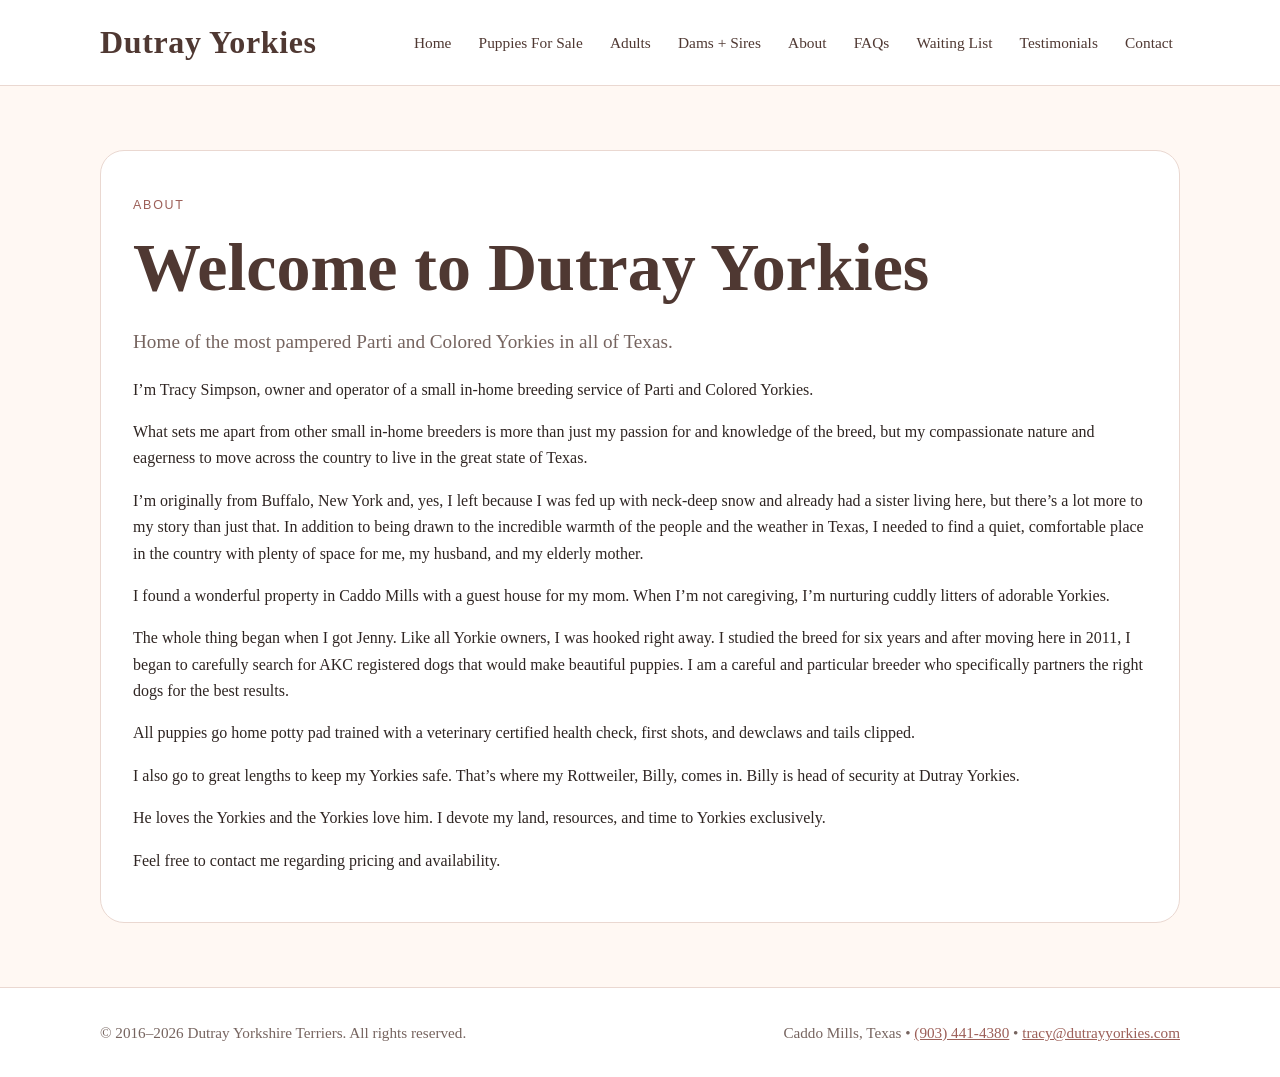
==== about.html @ 0294b786 "Initial project structure" ====
<!doctype html><html lang="en"><head><meta charset="utf-8"><meta name="viewport" content="width=device-width, initial-scale=1"><title>About Dutray Yorkies</title><meta name="description" content="Learn about Tracy Simpson and Dutray Yorkies, a small in-home Parti and Colored Yorkie breeder in Caddo Mills, Texas."><link rel="stylesheet" href="/css/styles.css"></head><body><header class="site-header"><div class="container header-inner"><a class="logo" href="/">Dutray Yorkies</a><nav class="nav"><a href="/index.html">Home</a><a href="/puppies.html">Puppies For Sale</a><a href="/adults.html">Adults</a><a href="/dams-sires.html">Dams + Sires</a><a href="/about.html">About</a><a href="/faqs.html">FAQs</a><a href="/waiting-list.html">Waiting List</a><a href="/testimonials.html">Testimonials</a><a href="/contact.html">Contact</a></nav></div></header><main><section class="section"><div class="container content"><p class="eyebrow">About</p><h1>Welcome to Dutray Yorkies</h1><p class="lead">Home of the most pampered Parti and Colored Yorkies in all of Texas.</p><p>I’m Tracy Simpson, owner and operator of a small in-home breeding service of Parti and Colored Yorkies.</p><p>What sets me apart from other small in-home breeders is more than just my passion for and knowledge of the breed, but my compassionate nature and eagerness to move across the country to live in the great state of Texas.</p><p>I’m originally from Buffalo, New York and, yes, I left because I was fed up with neck-deep snow and already had a sister living here, but there’s a lot more to my story than just that. In addition to being drawn to the incredible warmth of the people and the weather in Texas, I needed to find a quiet, comfortable place in the country with plenty of space for me, my husband, and my elderly mother.</p><p>I found a wonderful property in Caddo Mills with a guest house for my mom. When I’m not caregiving, I’m nurturing cuddly litters of adorable Yorkies.</p><p>The whole thing began when I got Jenny. Like all Yorkie owners, I was hooked right away. I studied the breed for six years and after moving here in 2011, I began to carefully search for AKC registered dogs that would make beautiful puppies. I am a careful and particular breeder who specifically partners the right dogs for the best results.</p><p>All puppies go home potty pad trained with a veterinary certified health check, first shots, and dewclaws and tails clipped.</p><p>I also go to great lengths to keep my Yorkies safe. That’s where my Rottweiler, Billy, comes in. Billy is head of security at Dutray Yorkies.</p><p>He loves the Yorkies and the Yorkies love him. I devote my land, resources, and time to Yorkies exclusively.</p><p>Feel free to contact me regarding pricing and availability.</p></div></section></main><footer class="footer"><div class="container footer-inner"><span>© 2016–2026 Dutray Yorkshire Terriers. All rights reserved.</span><span>Caddo Mills, Texas • <a href="tel:19034414380">(903) 441-4380</a> • <a href="mailto:tracy@dutrayyorkies.com">tracy@dutrayyorkies.com</a></span></div></footer><script src="/js/main.js"></script></body></html>
---- css/styles.css ----
:root {
  --cream: #fff8f3;
  --rose: #d9a7a0;
  --rose-dark: #9c5f58;
  --brown: #4f3832;
  --ink: #2f2522;
  --muted: #76645f;
  --card: #ffffff;
  --line: #ead8d1;
}
* { box-sizing: border-box; }
body { margin: 0; font-family: Georgia, 'Times New Roman', serif; color: var(--ink); background: var(--cream); line-height: 1.65; }
a { color: var(--rose-dark); }
.container { width: min(1080px, 92%); margin: 0 auto; }
.site-header { background: #fff; border-bottom: 1px solid var(--line); position: sticky; top: 0; z-index: 10; }
.header-inner { display: flex; align-items: center; justify-content: space-between; gap: 1rem; padding: 1rem 0; }
.logo { text-decoration: none; color: var(--brown); font-weight: 700; font-size: clamp(1.35rem, 3vw, 2rem); letter-spacing: .02em; }
.nav { display: flex; gap: .8rem; flex-wrap: wrap; justify-content: flex-end; }
.nav a { text-decoration: none; color: var(--brown); font-size: .96rem; padding: .3rem .45rem; border-radius: 999px; }
.nav a:hover, .nav a.active { background: var(--cream); color: var(--rose-dark); }
.hero { padding: 5rem 0 4rem; background: linear-gradient(135deg, #fff 0%, #fff3ef 100%); border-bottom: 1px solid var(--line); }
.hero-grid { display: grid; grid-template-columns: 1.2fr .8fr; gap: 2rem; align-items: center; }
.eyebrow { color: var(--rose-dark); text-transform: uppercase; letter-spacing: .14em; font-size: .78rem; font-family: Arial, sans-serif; }
h1, h2, h3 { color: var(--brown); line-height: 1.15; }
h1 { font-size: clamp(2.2rem, 6vw, 4.25rem); margin: .35rem 0 1rem; }
h2 { font-size: clamp(1.7rem, 4vw, 2.55rem); margin-top: 0; }
.lead { font-size: 1.2rem; color: var(--muted); max-width: 70ch; }
.button { display: inline-block; background: var(--rose-dark); color: #fff; padding: .85rem 1.1rem; border-radius: 999px; text-decoration: none; border: 0; cursor: pointer; font-family: Arial, sans-serif; }
.button.secondary { background: transparent; color: var(--rose-dark); border: 1px solid var(--rose-dark); }
.actions { display: flex; gap: .8rem; flex-wrap: wrap; margin-top: 1.5rem; }
.placeholder-photo { min-height: 320px; border: 2px dashed var(--rose); border-radius: 24px; display: grid; place-items: center; color: var(--muted); background: #fff; padding: 1.5rem; text-align: center; }
.section { padding: 4rem 0; }
.cards { display: grid; grid-template-columns: repeat(auto-fit, minmax(240px, 1fr)); gap: 1.2rem; }
.card { background: var(--card); border: 1px solid var(--line); border-radius: 20px; padding: 1.25rem; box-shadow: 0 10px 30px rgba(79,56,50,.06); }
.puppy-grid { display: grid; grid-template-columns: repeat(auto-fit, minmax(260px, 1fr)); gap: 1.25rem; }
.puppy-card img { width: 100%; aspect-ratio: 4/3; object-fit: cover; border-radius: 16px; background: #f4e7e2; }
.status { display: inline-block; padding: .2rem .6rem; border-radius: 999px; background: #f3e0dc; color: var(--rose-dark); font-family: Arial, sans-serif; font-size: .8rem; font-weight: 700; }
.status.sold { background: #eee; color: #555; }
.content { background: #fff; border: 1px solid var(--line); border-radius: 24px; padding: clamp(1.25rem, 3vw, 2rem); }
.content ul { padding-left: 1.2rem; }
.form { display: grid; gap: 1rem; max-width: 760px; }
label { font-weight: 700; color: var(--brown); }
input, textarea, select { width: 100%; padding: .9rem 1rem; border: 1px solid var(--line); border-radius: 12px; font: inherit; background: #fff; }
textarea { min-height: 160px; }
.two-col { display: grid; grid-template-columns: 1fr 1fr; gap: 1rem; }
.footer { border-top: 1px solid var(--line); padding: 2rem 0; background: #fff; color: var(--muted); font-size: .95rem; }
.footer-inner { display: flex; justify-content: space-between; gap: 1rem; flex-wrap: wrap; }
@media (max-width: 760px) { .hero-grid, .two-col { grid-template-columns: 1fr; } .header-inner { align-items: flex-start; flex-direction: column; } .nav { justify-content: flex-start; } }
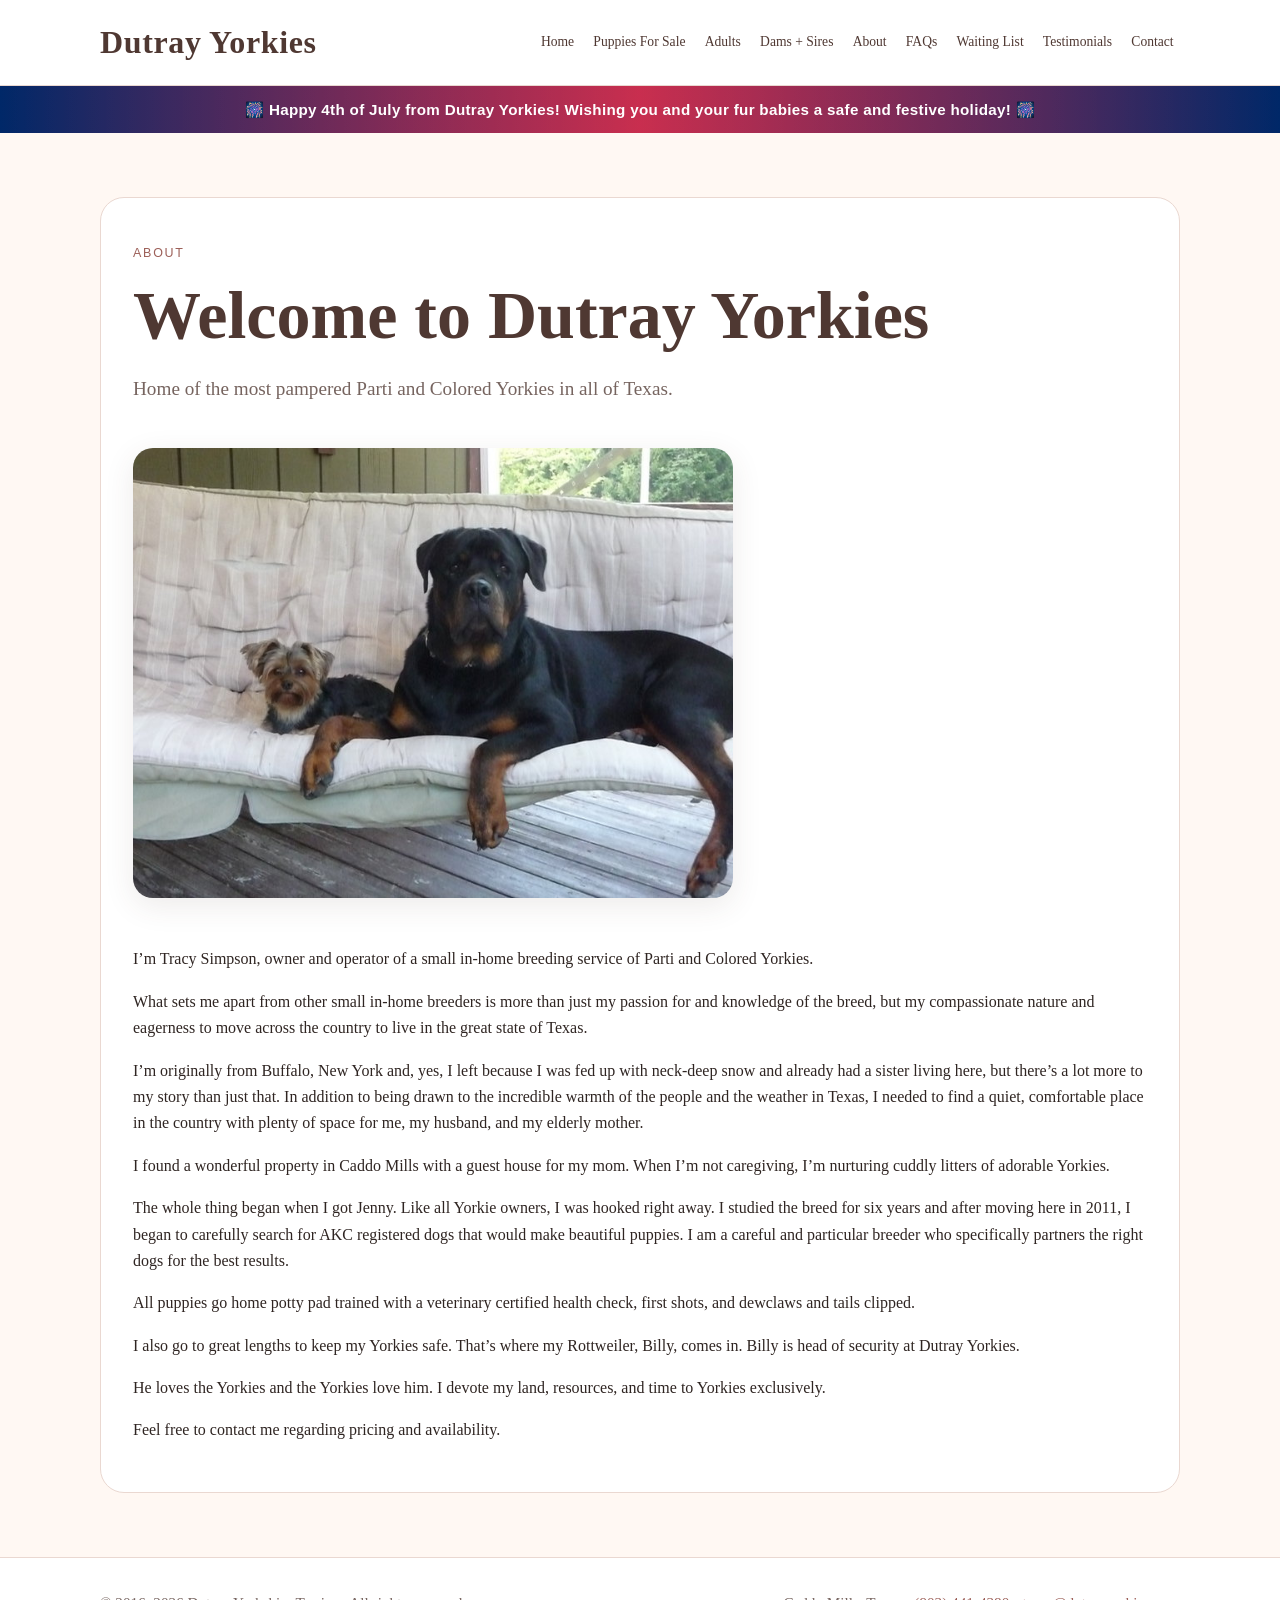
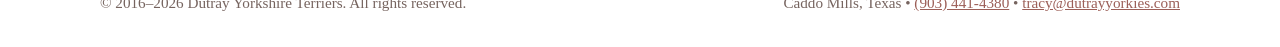
==== commit a63517d9: "Updated to allow for adding videos." ====
--- a/about.html
+++ b/about.html
@@ -1 +1 @@
-<!doctype html><html lang="en"><head><meta charset="utf-8"><meta name="viewport" content="width=device-width, initial-scale=1"><title>About Dutray Yorkies</title><meta name="description" content="Learn about Tracy Simpson and Dutray Yorkies, a small in-home Parti and Colored Yorkie breeder in Caddo Mills, Texas."><link rel="stylesheet" href="/css/styles.css"></head><body><header class="site-header"><div class="container header-inner"><a class="logo" href="/">Dutray Yorkies</a><nav class="nav"><a href="/index.html">Home</a><a href="/puppies.html">Puppies For Sale</a><a href="/adults.html">Adults</a><a href="/dams-sires.html">Dams + Sires</a><a href="/about.html">About</a><a href="/faqs.html">FAQs</a><a href="/waiting-list.html">Waiting List</a><a href="/testimonials.html">Testimonials</a><a href="/contact.html">Contact</a></nav></div></header><main><section class="section"><div class="container content"><p class="eyebrow">About</p><h1>Welcome to Dutray Yorkies</h1><p class="lead">Home of the most pampered Parti and Colored Yorkies in all of Texas.</p><p>I’m Tracy Simpson, owner and operator of a small in-home breeding service of Parti and Colored Yorkies.</p><p>What sets me apart from other small in-home breeders is more than just my passion for and knowledge of the breed, but my compassionate nature and eagerness to move across the country to live in the great state of Texas.</p><p>I’m originally from Buffalo, New York and, yes, I left because I was fed up with neck-deep snow and already had a sister living here, but there’s a lot more to my story than just that. In addition to being drawn to the incredible warmth of the people and the weather in Texas, I needed to find a quiet, comfortable place in the country with plenty of space for me, my husband, and my elderly mother.</p><p>I found a wonderful property in Caddo Mills with a guest house for my mom. When I’m not caregiving, I’m nurturing cuddly litters of adorable Yorkies.</p><p>The whole thing began when I got Jenny. Like all Yorkie owners, I was hooked right away. I studied the breed for six years and after moving here in 2011, I began to carefully search for AKC registered dogs that would make beautiful puppies. I am a careful and particular breeder who specifically partners the right dogs for the best results.</p><p>All puppies go home potty pad trained with a veterinary certified health check, first shots, and dewclaws and tails clipped.</p><p>I also go to great lengths to keep my Yorkies safe. That’s where my Rottweiler, Billy, comes in. Billy is head of security at Dutray Yorkies.</p><p>He loves the Yorkies and the Yorkies love him. I devote my land, resources, and time to Yorkies exclusively.</p><p>Feel free to contact me regarding pricing and availability.</p></div></section></main><footer class="footer"><div class="container footer-inner"><span>© 2016–2026 Dutray Yorkshire Terriers. All rights reserved.</span><span>Caddo Mills, Texas • <a href="tel:19034414380">(903) 441-4380</a> • <a href="mailto:tracy@dutrayyorkies.com">tracy@dutrayyorkies.com</a></span></div></footer><script src="/js/main.js"></script></body></html>+<!doctype html><html lang="en"><head><meta charset="utf-8"><meta name="viewport" content="width=device-width, initial-scale=1"><title>About Dutray Yorkies</title><meta name="description" content="Learn about Tracy Simpson and Dutray Yorkies, a small in-home Parti and Colored Yorkie breeder in Caddo Mills, Texas."><link rel="stylesheet" href="/css/styles.css"></head><body><header class="site-header"><div class="container header-inner"><a class="logo" href="/">Dutray Yorkies</a><nav class="nav"><a href="/index.html">Home</a><a href="/puppies.html">Puppies For Sale</a><a href="/adults.html">Adults</a><a href="/dams-sires.html">Dams + Sires</a><a href="/about.html">About</a><a href="/faqs.html">FAQs</a><a href="/waiting-list.html">Waiting List</a><a href="/testimonials.html">Testimonials</a><a href="/contact.html">Contact</a></nav></div></header><main><section class="section"><div class="container content"><p class="eyebrow">About</p><h1>Welcome to Dutray Yorkies</h1><p class="lead">Home of the most pampered Parti and Colored Yorkies in all of Texas.</p><img class="about-photo" src="/images/uploads/hero/about-photo.jpg" alt="Tracy Simpson with her Yorkies at Dutray Yorkies"><p>I’m Tracy Simpson, owner and operator of a small in-home breeding service of Parti and Colored Yorkies.</p><p>What sets me apart from other small in-home breeders is more than just my passion for and knowledge of the breed, but my compassionate nature and eagerness to move across the country to live in the great state of Texas.</p><p>I’m originally from Buffalo, New York and, yes, I left because I was fed up with neck-deep snow and already had a sister living here, but there’s a lot more to my story than just that. In addition to being drawn to the incredible warmth of the people and the weather in Texas, I needed to find a quiet, comfortable place in the country with plenty of space for me, my husband, and my elderly mother.</p><p>I found a wonderful property in Caddo Mills with a guest house for my mom. When I’m not caregiving, I’m nurturing cuddly litters of adorable Yorkies.</p><p>The whole thing began when I got Jenny. Like all Yorkie owners, I was hooked right away. I studied the breed for six years and after moving here in 2011, I began to carefully search for AKC registered dogs that would make beautiful puppies. I am a careful and particular breeder who specifically partners the right dogs for the best results.</p><p>All puppies go home potty pad trained with a veterinary certified health check, first shots, and dewclaws and tails clipped.</p><p>I also go to great lengths to keep my Yorkies safe. That’s where my Rottweiler, Billy, comes in. Billy is head of security at Dutray Yorkies.</p><p>He loves the Yorkies and the Yorkies love him. I devote my land, resources, and time to Yorkies exclusively.</p><p>Feel free to contact me regarding pricing and availability.</p></div></section></main><footer class="footer"><div class="container footer-inner"><span>© 2016–2026 Dutray Yorkshire Terriers. All rights reserved.</span><span>Caddo Mills, Texas • <a href="tel:19034414380">(903) 441-4380</a> • <a href="mailto:tracy@dutrayyorkies.com">tracy@dutrayyorkies.com</a></span></div></footer><script src="/js/main.js"></script></body></html>
--- a/css/styles.css
+++ b/css/styles.css
@@ -15,8 +15,8 @@
 .site-header { background: #fff; border-bottom: 1px solid var(--line); position: sticky; top: 0; z-index: 10; }
 .header-inner { display: flex; align-items: center; justify-content: space-between; gap: 1rem; padding: 1rem 0; }
 .logo { text-decoration: none; color: var(--brown); font-weight: 700; font-size: clamp(1.35rem, 3vw, 2rem); letter-spacing: .02em; }
-.nav { display: flex; gap: .8rem; flex-wrap: wrap; justify-content: flex-end; }
-.nav a { text-decoration: none; color: var(--brown); font-size: .96rem; padding: .3rem .45rem; border-radius: 999px; }
+.nav { display: flex; gap: .4rem; flex-wrap: wrap; justify-content: flex-end; }
+.nav a { text-decoration: none; color: var(--brown); font-size: .85rem; padding: .25rem .4rem; border-radius: 999px; white-space: nowrap; }
 .nav a:hover, .nav a.active { background: var(--cream); color: var(--rose-dark); }
 .hero { padding: 5rem 0 4rem; background: linear-gradient(135deg, #fff 0%, #fff3ef 100%); border-bottom: 1px solid var(--line); }
 .hero-grid { display: grid; grid-template-columns: 1.2fr .8fr; gap: 2rem; align-items: center; }
@@ -45,4 +45,67 @@
 .two-col { display: grid; grid-template-columns: 1fr 1fr; gap: 1rem; }
 .footer { border-top: 1px solid var(--line); padding: 2rem 0; background: #fff; color: var(--muted); font-size: .95rem; }
 .footer-inner { display: flex; justify-content: space-between; gap: 1rem; flex-wrap: wrap; }
-@media (max-width: 760px) { .hero-grid, .two-col { grid-template-columns: 1fr; } .header-inner { align-items: flex-start; flex-direction: column; } .nav { justify-content: flex-start; } }
+@media (max-width: 760px) {
+  .hero-grid, .two-col { grid-template-columns: 1fr; }
+  .header-inner { align-items: center; flex-direction: row; }
+  .nav { display: none; position: absolute; top: 100%; left: 0; right: 0; background: #fff; flex-direction: column; padding: 1rem; border-bottom: 1px solid var(--line); box-shadow: 0 8px 20px rgba(79,56,50,.1); gap: .25rem; }
+  .nav.open { display: flex; }
+  .nav a { padding: .6rem .8rem; font-size: 1rem; }
+  .menu-toggle { display: flex; align-items: center; justify-content: center; background: none; border: none; cursor: pointer; width: 40px; height: 40px; border-radius: 8px; }
+  .menu-toggle:hover { background: var(--cream); }
+  .menu-toggle span { display: block; width: 22px; height: 2px; background: var(--brown); position: relative; transition: .2s; }
+  .menu-toggle span::before, .menu-toggle span::after { content: ''; position: absolute; width: 22px; height: 2px; background: var(--brown); left: 0; transition: .2s; }
+  .menu-toggle span::before { top: -6px; }
+  .menu-toggle span::after { top: 6px; }
+  .menu-toggle.open span { background: transparent; }
+  .menu-toggle.open span::before { top: 0; transform: rotate(45deg); }
+  .menu-toggle.open span::after { top: 0; transform: rotate(-45deg); }
+}
+@media (min-width: 761px) { .menu-toggle { display: none; } }
+
+/* Testimonials */
+.testimonial-grid { display: grid; grid-template-columns: repeat(auto-fit, minmax(320px, 1fr)); gap: 1.5rem; }
+.testimonial-card img { width: 100%; aspect-ratio: 4/3; object-fit: cover; border-radius: 16px; margin-bottom: 1rem; }
+.testimonial-card blockquote { margin: 0; padding: 0; font-style: italic; color: var(--muted); line-height: 1.7; }
+.testimonial-author { font-weight: 700; color: var(--brown); margin-top: .75rem; }
+
+/* Dogs (Dams + Sires) */
+.dog-grid { display: grid; grid-template-columns: repeat(auto-fit, minmax(240px, 1fr)); gap: 1.25rem; }
+.dog-card img { width: 100%; aspect-ratio: 1; object-fit: cover; border-radius: 16px; background: #f4e7e2; }
+.dog-card h3 { margin-top: .75rem; }
+.dog-details { list-style: none; padding: 0; margin: .5rem 0; font-size: .95rem; }
+.dog-details li { padding: .2rem 0; color: var(--muted); }
+.section-heading { color: var(--brown); font-size: clamp(1.5rem, 3.5vw, 2.2rem); margin: 2rem 0 1rem; }
+
+/* Hero photo */
+.hero-photo img { width: 100%; border-radius: 24px; object-fit: cover; max-height: 420px; box-shadow: 0 12px 40px rgba(79,56,50,.12); }
+
+/* About photo */
+.about-photo { width: 100%; max-width: 600px; border-radius: 20px; margin: 1.5rem 0; box-shadow: 0 8px 30px rgba(79,56,50,.1); }
+
+/* Video embeds */
+.video-embed { position: relative; width: 100%; padding-bottom: 56.25%; margin: .75rem 0; border-radius: 12px; overflow: hidden; background: #000; }
+.video-embed iframe, .video-embed video { position: absolute; top: 0; left: 0; width: 100%; height: 100%; }
+.video-link { display: inline-flex; align-items: center; gap: .4rem; margin: .5rem 0; padding: .5rem .9rem; background: var(--rose-dark); color: #fff; border-radius: 999px; text-decoration: none; font-family: Arial, sans-serif; font-size: .85rem; font-weight: 600; transition: background .2s; }
+.video-link:hover { background: var(--brown); }
+.play-icon { font-size: 1rem; }
+
+/* Gallery grid (past litters) */
+.gallery-grid { display: grid; grid-template-columns: repeat(auto-fit, minmax(180px, 1fr)); gap: 1rem; }
+.gallery-grid img { width: 100%; aspect-ratio: 1; object-fit: cover; border-radius: 16px; background: #f4e7e2; transition: transform .2s ease, box-shadow .2s ease; }
+.gallery-grid img:hover { transform: scale(1.03); box-shadow: 0 8px 24px rgba(79,56,50,.15); }
+
+/* Holiday banner */
+.holiday-banner { padding: .7rem 0; text-align: center; font-family: Arial, sans-serif; font-size: .95rem; font-weight: 600; letter-spacing: .02em; position: relative; overflow: hidden; }
+.holiday-banner .container { position: relative; z-index: 1; }
+.holiday-banner::before { content: ''; position: absolute; inset: 0; background: linear-gradient(90deg, transparent 0%, rgba(255,255,255,.15) 50%, transparent 100%); animation: shimmer 3s ease-in-out infinite; }
+@keyframes shimmer { 0%, 100% { transform: translateX(-100%); } 50% { transform: translateX(100%); } }
+
+/* Floating particles for holiday banner */
+.holiday-particles { position: absolute; inset: 0; pointer-events: none; overflow: hidden; }
+.holiday-particles span { position: absolute; display: block; animation: float-up 4s ease-in infinite; opacity: 0; font-size: 1rem; }
+@keyframes float-up { 0% { transform: translateY(100%) scale(0.5); opacity: 0; } 20% { opacity: 1; } 100% { transform: translateY(-100%) scale(1.2); opacity: 0; } }
+
+/* Fieldset */
+fieldset { border: 1px solid var(--line); border-radius: 12px; padding: 1rem; margin: 0; }
+legend { font-weight: 700; color: var(--brown); padding: 0 .5rem; }
